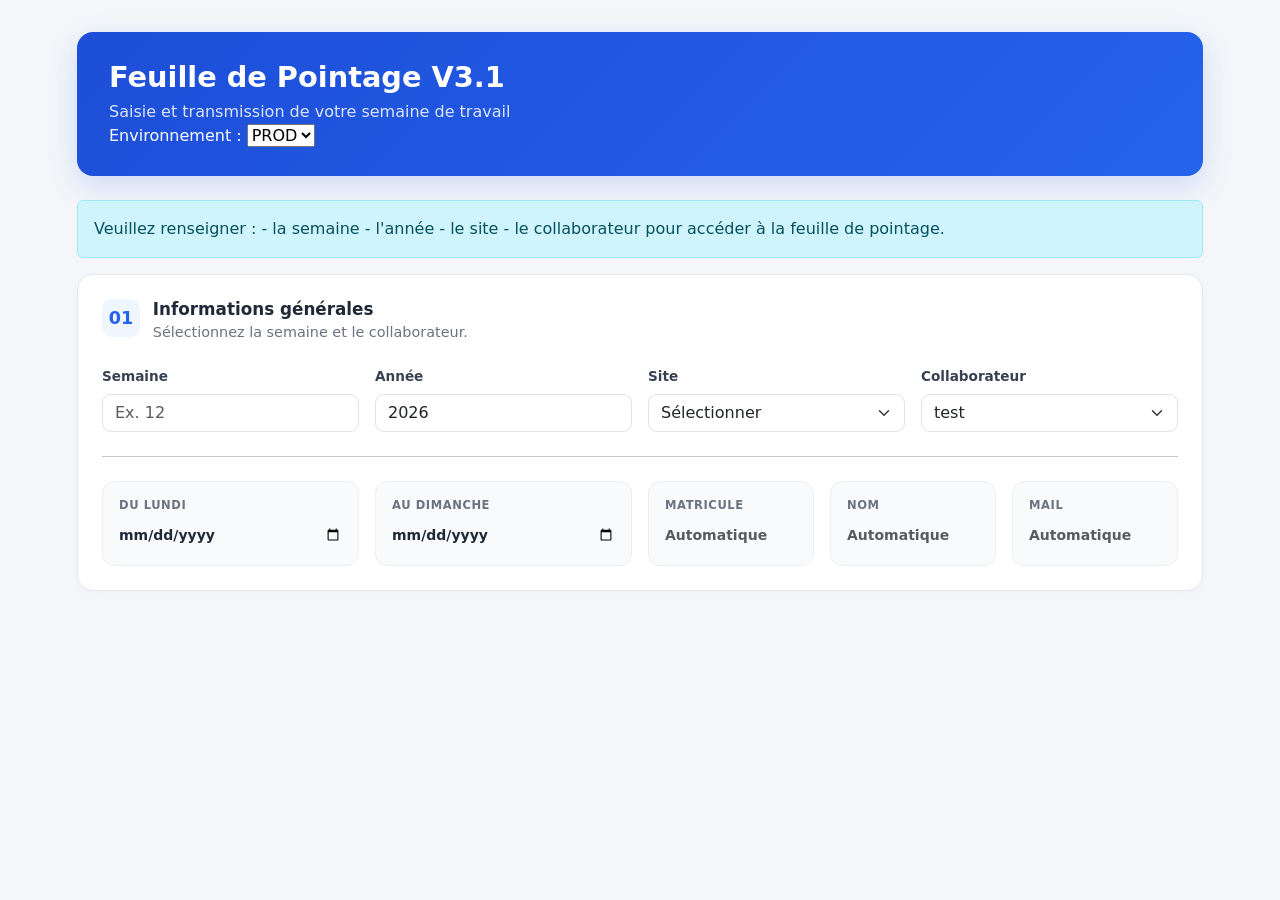
==== index.html @ 4e8ef143 "separation js et css, ajout de la gestion de AUTRE avec champ libre" ====
<!DOCTYPE html>
<html lang="fr">

<head>
  <meta charset="UTF-8">
  <title>Feuille de Pointage 2026</title>
  <meta name="viewport" content="width=device-width, initial-scale=1">

  <!-- Bootstrap -->
  <link href="https://cdn.jsdelivr.net/npm/bootstrap@5.3.0/dist/css/bootstrap.min.css" rel="stylesheet">

  <link rel="stylesheet" href="css/style.css">


</head>


<body>

  <main class="container app-container pb-4">


    <!-- =====================================================
         HEADER
    ====================================================== -->

    <header class="page-header">

      <div class="page-header-card">

        <h1 class="page-title">
          Feuille de Pointage V3.1
        </h1>

        <p class="page-subtitle">
          Saisie et transmission de votre semaine de travail
        </p>

        <div class="env-selector">
          <label for="environment">Environnement :</label>
          <select id="environment" name="environment">
            <option value="TEST">TEST</option>
            <option value="PROD" selected>PROD</option>
          </select>
        </div>


      </div>

    </header>


    <div id="messageDemarrage" class="alert alert-info">

      Veuillez renseigner :
      - la semaine
      - l'année
      - le site
      - le collaborateur

      pour accéder à la feuille de pointage.

    </div>


    <form id="pointageForm">


      <!-- =====================================================
           INFORMATIONS GENERALES
      ====================================================== -->

      <section class="app-card section-card">

        <div class="section-header">

          <div class="section-icon">
            01
          </div>

          <div>

            <h2 class="section-title">
              Informations générales
            </h2>

            <p class="section-description">
              Sélectionnez la semaine et le collaborateur.
            </p>

          </div>

        </div>


        <div class="row g-3">

          <div class="col-md-3">

            <label for="semaine" class="form-label">
              Semaine
            </label>

            <input type="number" id="semaine" name="semaine" class="form-control" min="1" max="53" placeholder="Ex. 12"
              onchange="updateDates(); verifierInformationsGenerales();">

          </div>


          <div class="col-md-3">

            <label for="annee" class="form-label">
              Année
            </label>

            <input type="number" id="annee" class="form-control" value="2026"
              onchange="updateDates(); verifierInformationsGenerales();">

          </div>

          <div class="col-md-3">
            <label for="site" class="form-label">
              Site
            </label>

            <select class="form-select" id="site" onchange="updateCollaborateurs(); verifierInformationsGenerales();">
              <option value="">Sélectionner</option>
              <option value="CHARNAY">Charnay</option>
              <option value="CHALON">Chalon</option>
              <option value="PARAY">Paray</option>
              <option value="TOURNUS">Tournus</option>
            </select>
          </div>


          <div class="col-md-3">

            <label for="nom" class="form-label">
              Collaborateur
            </label>

            <select class="form-select" id="nom" onchange="updateNomPrenom(); verifierInformationsGenerales();">
              <option value="test">
                test
              </option>

              <option value="Jessy">
                Jessy
              </option>

              <option value="Julien D">
                Julien D
              </option>

              <option value="Stephane">
                Stephane
              </option>

              <option value="Didier">
                Didier
              </option>

              <option value="Ludovic">
                Ludovic
              </option>

              <option value="Maxime">
                Maxime
              </option>

              <option value="Laurent">
                Laurent
              </option>

              <option value="David">
                David
              </option>

            </select>

          </div>

        </div>


        <hr class="my-4">


        <div class="row g-3">


          <div class="col-md-3">

            <div class="summary-item">

              <span class="summary-label">
                Du lundi
              </span>

              <input type="date" id="lundi" class="form-control form-control-sm border-0 bg-transparent p-0">

            </div>

          </div>


          <div class="col-md-3">

            <div class="summary-item">

              <span class="summary-label">
                Au dimanche
              </span>

              <input type="date" id="dimanche" class="form-control form-control-sm border-0 bg-transparent p-0">

            </div>

          </div>


          <div class="col-md-2">

            <div class="summary-item">

              <span class="summary-label">
                Matricule
              </span>

              <input type="text" id="matricule" class="form-control form-control-sm border-0 bg-transparent p-0"
                placeholder="Automatique">

            </div>

          </div>


          <div class="col-md-2">

            <div class="summary-item">

              <span class="summary-label">
                Nom
              </span>

              <input type="text" id="nomFamille" class="form-control form-control-sm border-0 bg-transparent p-0"
                placeholder="Automatique">

            </div>

          </div>

          <div class="col-md-2">

            <div class="summary-item">

              <span class="summary-label">
                Mail
              </span>

              <input type="text" id="mail" class="form-control form-control-sm border-0 bg-transparent p-0"
                placeholder="Automatique">

            </div>

          </div>

        </div>

      </section>


      <div id="formulaireComplet" style="display:none;">
        <!-- =====================================================
           SEMAINE NORMALE
      ====================================================== -->

        <section class="app-card section-card">

          <div class="section-header">

            <div class="section-icon success">
              ✓
            </div>

            <div>

              <h2 class="section-title">
                Semaine de travail
              </h2>

              <p class="section-description">
                Votre semaine normale est déjà préparée.
                Modifiez uniquement en cas d'exception.
              </p>

            </div>

          </div>


          <div class="normal-week-card">

            <div class="row align-items-center g-3">


              <div class="col-md-3">

                <div class="normal-week-hours" id="weekTotalHours">
                  37 h
                </div>

                <div class="normal-week-label">
                  Temps de travail de la semaine
                </div>

                <div class="mb-2">
                  <span class="week-status" id="weekStatus">
                    <span class="week-status-dot" id="weekStatusDot"></span>

                    <span id="weekStatusText">
                      Semaine normale
                    </span>
                  </span>
                </div>

                <div class="text-muted small mt-1" id="weekDifference">
                  Objectif : 37 h
                </div>

                <div class="text-muted small mt-1" id="weekScheduleSummary">
                  Chargement des horaires...
                </div>


              </div>


              <div class="col-md-4 text-md-end">

                <button type="button" id="btnSemaine" class="btn btn-outline-primary" onclick="toggleSemaine()">
                  Modifier le détail
                </button>

              </div>

            </div>
            <div id="motifDepassementZone" class="row mt-3" style="display:none;">
              <div class="col-12">

                <label for="motifDepassement" class="form-label text-danger">
                  MOTIF DÉPASSEMENT D'HEURES (> 48 h/semaine) *
                </label>

                <input type="text" id="motifDepassement" class="form-control" placeholder="Motif obligatoire">

              </div>
            </div>

          </div>

        </section>



        <!-- =====================================================
           DETAIL SEMAINE
      ====================================================== -->

        <section id="displaySemaineDeTravail" style="display:none;">

          <div class="app-card section-card mb-3">

            <div class="section-header">

              <div class="section-icon">
                02
              </div>

              <div>

                <h2 class="section-title">
                  Détail des horaires
                </h2>

                <p class="section-description">
                  Modifiez uniquement les journées concernées.
                </p>

              </div>

            </div>

            <!-- Les 7 journées sont générées par JavaScript -->
            <div id="daysContainer"></div>

          </div>

        </section>



        <!-- =====================================================
           EXCEPTIONS
      ====================================================== -->

        <section class="app-card section-card">

          <div class="section-header">

            <div class="section-icon warning">
              !
            </div>

            <div>

              <h2 class="section-title">
                Éléments exceptionnels
              </h2>

              <p class="section-description">
                À compléter uniquement si votre semaine comporte
                des astreintes ou des modifications d'indemnités.
              </p>

            </div>

          </div>


          <!-- ASTREINTE -->

          <div class="exception-card">

            <div class="d-flex justify-content-between align-items-center gap-3">

              <div>

                <strong>
                  Astreinte
                </strong>

                <div class="small text-muted mt-1">
                  Ajouter une période d'astreinte à votre semaine.
                </div>

              </div>

              <button type="button" id="btnAstreinte" class="btn btn-warning-soft" onclick="toggleAstreinte(this)">
                + Ajouter
              </button>

            </div>


            <div id="astreinteZone" class="optional-zone" style="display:none;">

              <div class="row g-3">

                <div class="col-md-3">

                  <label class="form-label">
                    Date début
                  </label>

                  <input type="date" class="form-control" id="astreinteDateDebut">

                </div>


                <div class="col-md-3">

                  <label class="form-label">
                    Heure début
                  </label>

                  <input type="time" class="form-control" id="astreinteHeureDebut">

                </div>


                <div class="col-md-3">

                  <label class="form-label">
                    Date fin
                  </label>

                  <input type="date" class="form-control" id="astreinteDateFin">

                </div>


                <div class="col-md-3">

                  <label class="form-label">
                    Heure fin
                  </label>

                  <input type="time" class="form-control" id="astreinteHeureFin">

                </div>

              </div>


              <div class="table-responsive mt-4">

                <table class="table table-bordered text-center align-middle mb-0" id="astreinteTable">

                  <thead>

                    <tr>
                      <th rowspan="2"></th>

                      <th colspan="2">
                        OET
                      </th>

                      <th colspan="2">
                        TSM
                      </th>
                    </tr>

                    <tr>

                      <th>JT</th>
                      <th>JNT</th>

                      <th>JT</th>
                      <th>JNT</th>

                    </tr>

                  </thead>


                  <tbody>

                    <tr>

                      <td class="text-start">
                        Nb Jours encadrement
                      </td>

                      <td>
                        <input type="number" class="form-control">
                      </td>

                      <td>
                        <input type="number" class="form-control">
                      </td>

                      <td>
                        <input type="number" class="form-control">
                      </td>

                      <td>
                        <input type="number" class="form-control">
                      </td>

                    </tr>


                    <tr>

                      <td class="text-start">
                        Nb Jours Intervention
                      </td>

                      <td>
                        <input type="number" class="form-control" value="5">
                      </td>

                      <td>
                        <input type="number" class="form-control" value="2">
                      </td>

                      <td>
                        <input type="number" class="form-control" value="0">
                      </td>

                      <td>
                        <input type="number" class="form-control" value="0">
                      </td>

                    </tr>

                  </tbody>

                </table>

              </div>

            </div>

          </div>



          <!-- INDEMNITES -->

          <div class="exception-card">

            <div class="d-flex justify-content-between align-items-center gap-3">

              <div>

                <strong>
                  Indemnités repas
                </strong>

                <div class="small text-muted mt-1">
                  <strong>5 tickets restaurant</strong> sont prévus pour une semaine normale.
                </div>

              </div>

              <button type="button" class="btn btn-warning-soft" onclick="toggleIndemniteRepas()">
                Modifier
              </button>

            </div>


            <div id="indemniteRepasZone" class="optional-zone" style="display:none;">

              <div class="table-responsive">

                <table class="table table-bordered align-middle mb-0">

                  <thead>

                    <tr>

                      <th>
                        Libellé
                      </th>

                      <th style="width:220px;">
                        Valeur
                      </th>

                    </tr>

                  </thead>


                  <tbody>

                    <tr>

                      <td>
                        Nbre Indemnité Repas Chantier
                      </td>

                      <td>

                        <input type="number" class="form-control" id="nbrRepasChantier">

                      </td>

                    </tr>


                    <tr>

                      <td>
                        Nbr Indemnité Paniers Jours
                      </td>

                      <td>

                        <input type="number" class="form-control" id="nbrPaniersJours">

                      </td>

                    </tr>


                    <tr>

                      <td>
                        Nbr Tickets Restaurants
                      </td>

                      <td>

                        <input type="number" class="form-control" id="nbrTicketrestau" value="5">

                      </td>

                    </tr>


                    <tr>

                      <td>
                        Nbr Indem Grand Déplacement
                      </td>

                      <td>

                        <input type="number" class="form-control" id="nbrGdDeplacement">

                      </td>

                    </tr>

                  </tbody>

                </table>

              </div>

            </div>

          </div>

        </section>



        <!-- =====================================================
           ACTION FINALE
      ====================================================== -->

        <div class="action-bar">

          <div class="
            action-bar-inner
            d-flex
            justify-content-between
            align-items-center
            gap-3
          ">

            <div>

              <strong class="d-block">
                Feuille prête à être transmise
              </strong>

              <span class="small text-muted">
                Vérifiez les informations avant validation.
              </span>

            </div>


            <button id="btnGenerate" type="button" class="btn btn-primary px-4 py-2"
              onclick="generateAndSendJSON(this)">
              Générer la feuille de temps
            </button>

          </div>

        </div>
      </div>

    </form>

  </main>



  <!-- =========================================================
       JAVASCRIPT
  ========================================================== -->
  <script src="js/usersConstant.js"></script>
  <script src="js/constants.js"></script>
  <script src="js/collaborateurs.js"></script>
  <script src="js/date.js"></script>
  <script src="js/options.js"></script>
  <script src="js/app.js"></script>



</body>

</html>
---- css/style.css ----
/* =========================================================
       VARIABLES
    ========================================================= */

:root {
    --primary: #2563eb;
    --primary-dark: #1d4ed8;
    --primary-light: #eff6ff;

    --success: #16a34a;
    --success-dark: #15803d;
    --success-light: #f0fdf4;

    --warning: #d97706;
    --warning-dark: #b45309;
    --warning-light: #fffbeb;

    --danger: #dc2626;

    --app-bg: #f4f6f9;
    --surface: #ffffff;
    --border-color: #e5e7eb;

    --text: #1f2937;
    --text-muted: #6b7280;

    --card-radius: 16px;
}


/* =========================================================
       BASE
    ========================================================= */

body {
    background: var(--app-bg);
    color: var(--text);
    font-family:
        Inter,
        system-ui,
        -apple-system,
        BlinkMacSystemFont,
        "Segoe UI",
        sans-serif;
}

.app-container {
    max-width: 1150px;
    margin: 0 auto;
}


/* =========================================================
       HEADER
    ========================================================= */

.page-header {
    padding: 2rem 0 1.5rem;
}

.page-header-card {
    background:
        linear-gradient(135deg,
            var(--primary-dark),
            var(--primary));

    border-radius: var(--card-radius);
    padding: 1.75rem 2rem;

    color: white;

    box-shadow:
        0 10px 30px rgba(37, 99, 235, 0.18);
}

.page-title {
    font-size: 1.8rem;
    font-weight: 700;
    margin: 0;
}

.page-subtitle {
    margin: 0.35rem 0 0;
    opacity: 0.85;
}


/* =========================================================
       CARDS
    ========================================================= */

.app-card {
    background: var(--surface);
    border: 1px solid var(--border-color);
    border-radius: var(--card-radius);

    box-shadow:
        0 2px 10px rgba(0, 0, 0, 0.025);
}

.section-card {
    padding: 1.5rem;
    margin-bottom: 1rem;
}

.section-header {
    display: flex;
    align-items: flex-start;
    gap: 0.8rem;
    margin-bottom: 1.25rem;
}

.section-icon {
    width: 38px;
    height: 38px;

    display: flex;
    align-items: center;
    justify-content: center;

    border-radius: 10px;

    background: var(--primary-light);
    color: var(--primary);

    font-size: 1.1rem;
    font-weight: 700;

    flex-shrink: 0;
}

.section-icon.success {
    background: var(--success-light);
    color: var(--success);
}

.section-icon.warning {
    background: var(--warning-light);
    color: var(--warning);
}

.section-title {
    font-size: 1.05rem;
    font-weight: 700;
    margin: 0;
}

.section-description {
    color: var(--text-muted);
    font-size: 0.9rem;
    margin: 0.2rem 0 0;
}


/* =========================================================
       FORMULAIRES
    ========================================================= */

.form-label {
    font-size: 0.85rem;
    font-weight: 600;
    color: #374151;
}

.form-control,
.form-select {
    border-color: #dfe3e8;
    border-radius: 9px;
}

.form-control:focus,
.form-select:focus {
    border-color: var(--primary);

    box-shadow:
        0 0 0 3px rgba(37, 99, 235, 0.1);
}


/* =========================================================
       RESUME
    ========================================================= */

.summary-item {
    padding: 0.9rem 1rem;

    background: #f8fafc;

    border: 1px solid #edf0f3;

    border-radius: 12px;

    height: 100%;
}

.summary-label {
    display: block;

    font-size: 0.72rem;
    font-weight: 600;

    text-transform: uppercase;

    letter-spacing: 0.05em;

    color: var(--text-muted);

    margin-bottom: 0.35rem;
}

.summary-item .form-control {
    font-weight: 600;
    color: var(--text);
}


/* =========================================================
       SEMAINE NORMALE
    ========================================================= */

.normal-week-card {
    background: var(--success-light);

    border: 1px solid #bbf7d0;

    border-radius: 14px;

    padding: 1.4rem;
}

.normal-week-hours {
    font-size: 2rem;
    font-weight: 750;
    color: var(--success-dark);
    line-height: 1;
}

.normal-week-label {
    margin-top: 0.3rem;

    font-size: 0.8rem;
    color: #4b7c5b;
}

.week-status {
    display: inline-flex;

    align-items: center;
    gap: 0.4rem;

    padding: 0.35rem 0.65rem;

    background: white;

    border: 1px solid #bbf7d0;

    border-radius: 999px;

    font-size: 0.78rem;
    font-weight: 600;

    color: var(--success-dark);
}

.week-status-dot {
    width: 7px;
    height: 7px;

    border-radius: 50%;

    background: var(--success);
}


/* =========================================================
       EXCEPTIONS
    ========================================================= */

.exception-card {
    background: var(--warning-light);

    border: 1px solid #fde68a;

    border-radius: 14px;

    padding: 1rem 1.2rem;
}

.exception-card+.exception-card {
    margin-top: 0.8rem;
}


/* =========================================================
       TABLES JOURNALIERES
    ========================================================= */

.day-table {
    background: var(--surface);

    border: 1px solid var(--border-color);

    border-radius: 14px;

    padding: 1rem;

    margin-bottom: 1rem;

    box-shadow:
        0 2px 6px rgba(0, 0, 0, 0.02);
}

.day-table-header {
    display: flex;
    align-items: center;
    justify-content: space-between;

    margin-bottom: 1rem;
}

.day-table h5 {
    margin: 0;

    font-size: 1rem;
    font-weight: 700;
}

.day-badge {
    background: var(--primary-light);
    color: var(--primary);

    padding: 0.25rem 0.55rem;

    border-radius: 999px;

    font-size: 0.7rem;
    font-weight: 600;
}

.day-table table {
    margin-bottom: 0.8rem;
    table-layout: auto;
    width: 100%;
}

.day-table th {
    background: #f8fafc;

    color: var(--text-muted);

    font-size: 0.72rem;

    text-transform: uppercase;

    letter-spacing: 0.03em;

    white-space: nowrap;
}

.day-table td,
.day-table th {
    vertical-align: middle;
}




/* =========================================================
       ZONES OPTIONNELLES
    ========================================================= */

.optional-zone {
    margin-top: 1rem;

    background: white;

    border: 1px solid var(--border-color);

    border-radius: 12px;

    padding: 1.2rem;
}


/* =========================================================
       BOUTONS
    ========================================================= */

.btn-primary {
    background: var(--primary);
    border-color: var(--primary);
}

.btn-primary:hover,
.btn-primary:focus {
    background: var(--primary-dark);
    border-color: var(--primary-dark);
}

.btn-outline-primary {
    color: var(--primary);
    border-color: #bfdbfe;
}

.btn-outline-primary:hover {
    background: var(--primary);
    border-color: var(--primary);
}

.btn-warning-soft {
    background: white;

    color: var(--warning-dark);

    border: 1px solid #fcd34d;
}

.btn-warning-soft:hover {
    background: var(--warning);
    border-color: var(--warning);
    color: white;
}


/* =========================================================
       BARRE D'ACTION
    ========================================================= */

.action-bar {
    position: sticky;

    bottom: 0;

    z-index: 20;

    padding: 1rem 0;

    background:
        rgba(244, 246, 249, 0.88);

    backdrop-filter: blur(10px);
}

.action-bar-inner {
    background: white;

    border: 1px solid var(--border-color);

    border-radius: 14px;

    padding: 0.8rem;

    box-shadow:
        0 4px 20px rgba(0, 0, 0, 0.08);
}


/* =========================================================
       MOBILE
    ========================================================= */

@media (max-width: 768px) {

    .page-header {
        padding-top: 1rem;
    }

    .page-header-card {
        padding: 1.4rem;
    }

    .section-card {
        padding: 1rem;
    }

    .normal-week-hours {
        font-size: 1.6rem;
    }

    .day-table {
        overflow-x: auto;
    }

    .day-table table {
        min-width: 700px;
    }

    .action-bar-inner {
        flex-direction: column;
        align-items: stretch !important;
    }

    .action-bar-inner .btn {
        width: 100%;
    }
}

/* =========================================================
   STATUT DYNAMIQUE DU TEMPS DE TRAVAIL
========================================================= */

.week-status {
    transition:
        background 0.2s ease,
        border-color 0.2s ease,
        color 0.2s ease;
}


/* Semaine normale */

.week-status.status-normal {
    background: #ffffff;
    border-color: #bbf7d0;
    color: var(--success-dark);
}

.week-status-dot.dot-normal {
    background: var(--success);
}


/* Temps insuffisant */

.week-status.status-missing {
    background: #fff7ed;
    border-color: #fed7aa;
    color: #c2410c;
}

.week-status-dot.dot-missing {
    background: #f97316;
}


/* Temps supplémentaire */

.week-status.status-extra {
    background: #eff6ff;
    border-color: #bfdbfe;
    color: #1d4ed8;
}

.week-status-dot.dot-extra {
    background: #2563eb;
}

/* =========================================================
   TEMPS DE TRAVAIL PAR JOUR
========================================================= */

.day-work-time {
    display: flex;
    align-items: baseline;
    gap: 0.4rem;

    margin-top: 0.3rem;
}

.day-work-label {
    font-size: 0.72rem;
    color: var(--text-muted);
}

.day-work-value {
    font-size: 0.9rem;
    color: var(--primary);
}
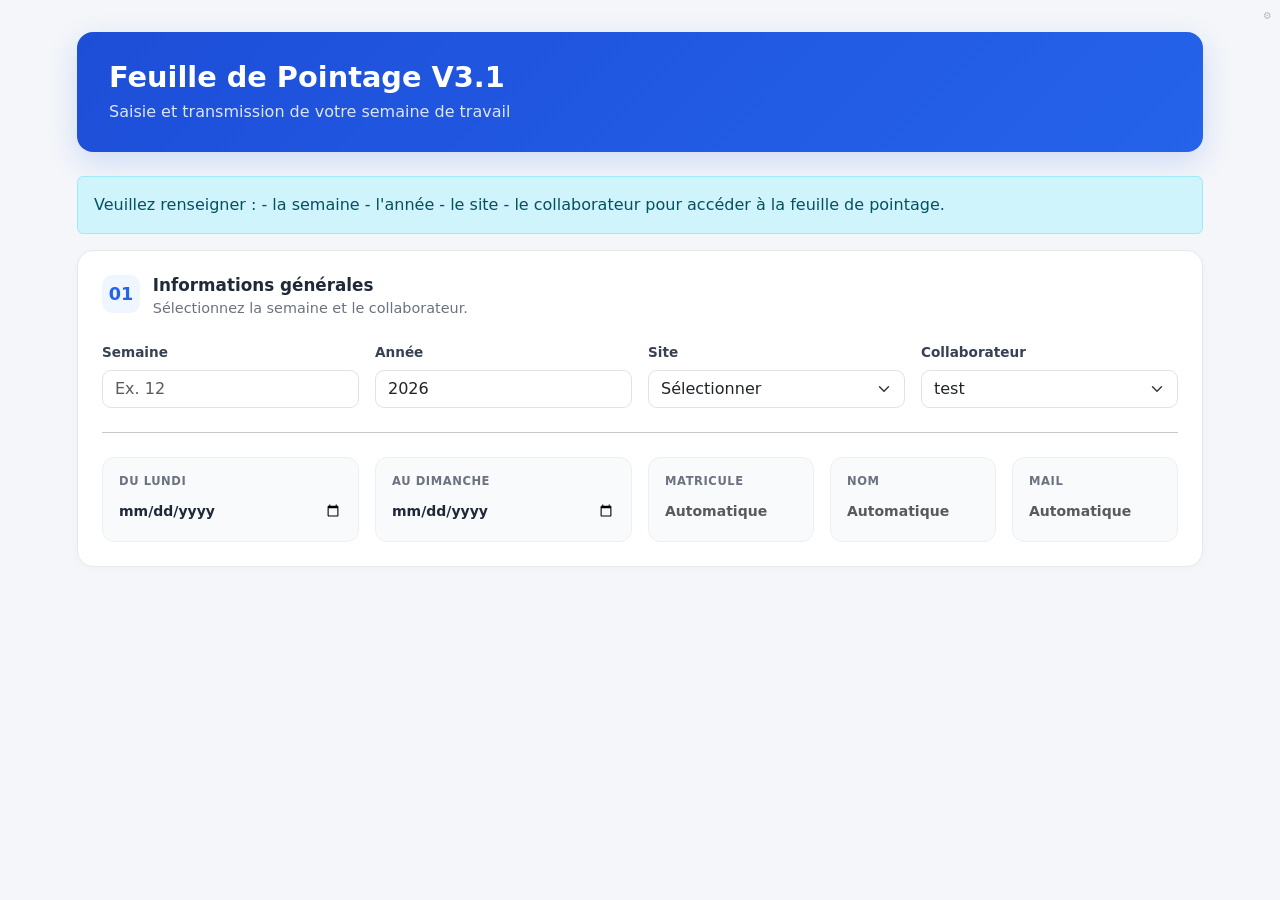
==== commit d90c39d8: "disparation bouton dev + fetch" ====
--- a/index.html
+++ b/index.html
@@ -21,7 +21,7 @@
 
 
     <!-- =====================================================
-         HEADER
+         HEADER V42
     ====================================================== -->
 
     <header class="page-header">
@@ -36,18 +36,39 @@
           Saisie et transmission de votre semaine de travail
         </p>
 
-        <div class="env-selector">
-          <label for="environment">Environnement :</label>
-          <select id="environment" name="environment">
-            <option value="TEST">TEST</option>
-            <option value="PROD" selected>PROD</option>
-          </select>
-        </div>
-
+        <!-- Bouton de configuration discret -->
+        <details style="position:absolute;top:8px;right:8px;">
+          <summary style="
+                list-style:none;
+                cursor:pointer;
+                color:#000;
+                opacity:.25;
+                font-size:10px;
+                user-select:none;
+                outline:none;
+            ">⚙</summary>
+
+          <div style="
+                margin-top:5px;
+                padding:6px;
+                background:#fff;
+                border:1px solid #ddd;
+                border-radius:4px;
+                box-shadow:0 2px 6px rgba(0,0,0,.1);
+                white-space:nowrap;
+            ">
+            <label for="environment">Env :</label>
+            <select id="environment" name="environment">
+              <option value="TEST">TEST</option>
+              <option value="PROD" selected>PROD</option>
+            </select>
+          </div>
+        </details>
 
       </div>
 
     </header>
+
 
 
     <div id="messageDemarrage" class="alert alert-info">
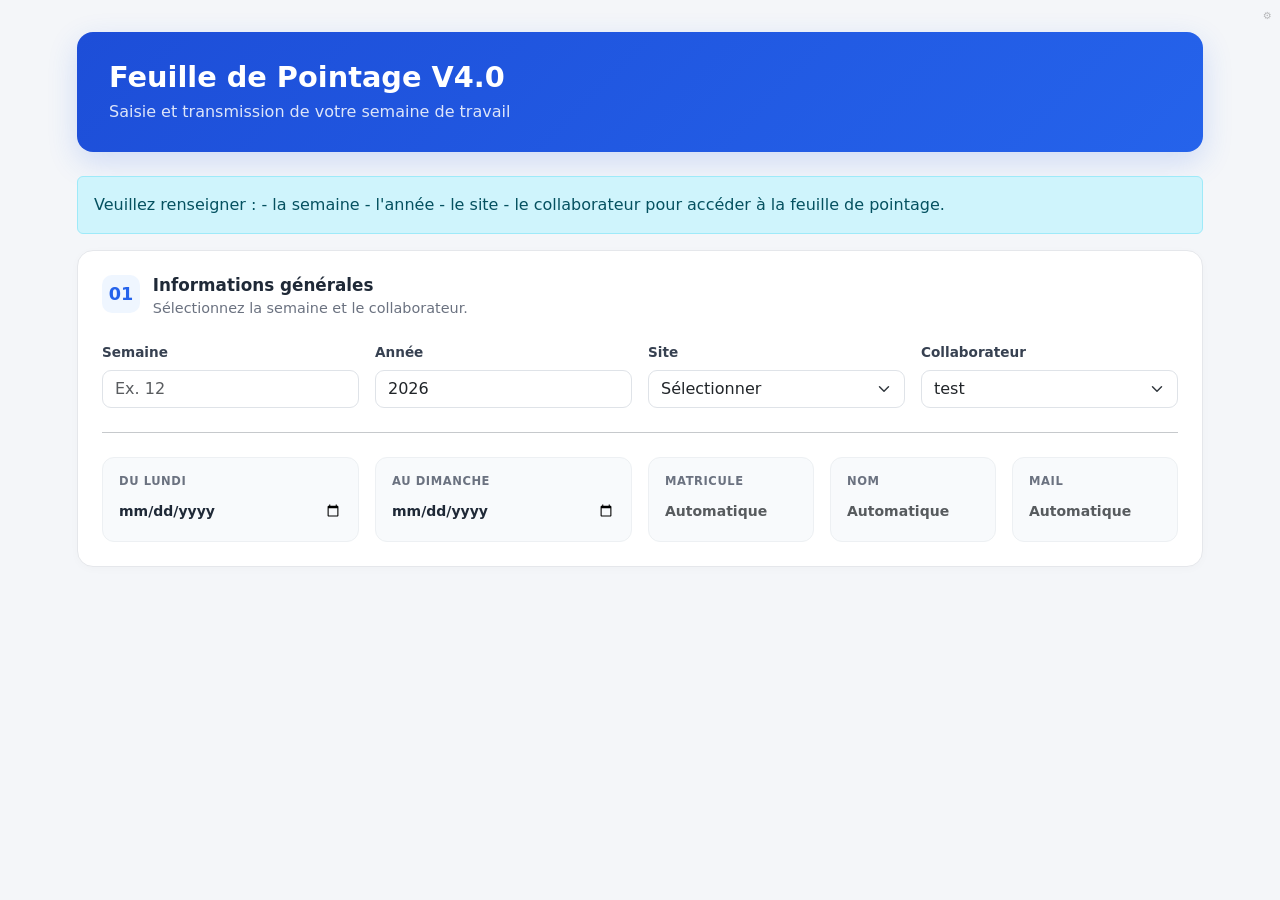
==== commit eaf1aeff: "modif version" ====
--- a/index.html
+++ b/index.html
@@ -21,7 +21,7 @@
 
 
     <!-- =====================================================
-         HEADER V42
+         HEADER V40 ONLINE VERSION
     ====================================================== -->
 
     <header class="page-header">
@@ -29,7 +29,7 @@
       <div class="page-header-card">
 
         <h1 class="page-title">
-          Feuille de Pointage V3.1
+          Feuille de Pointage V4.0
         </h1>
 
         <p class="page-subtitle">
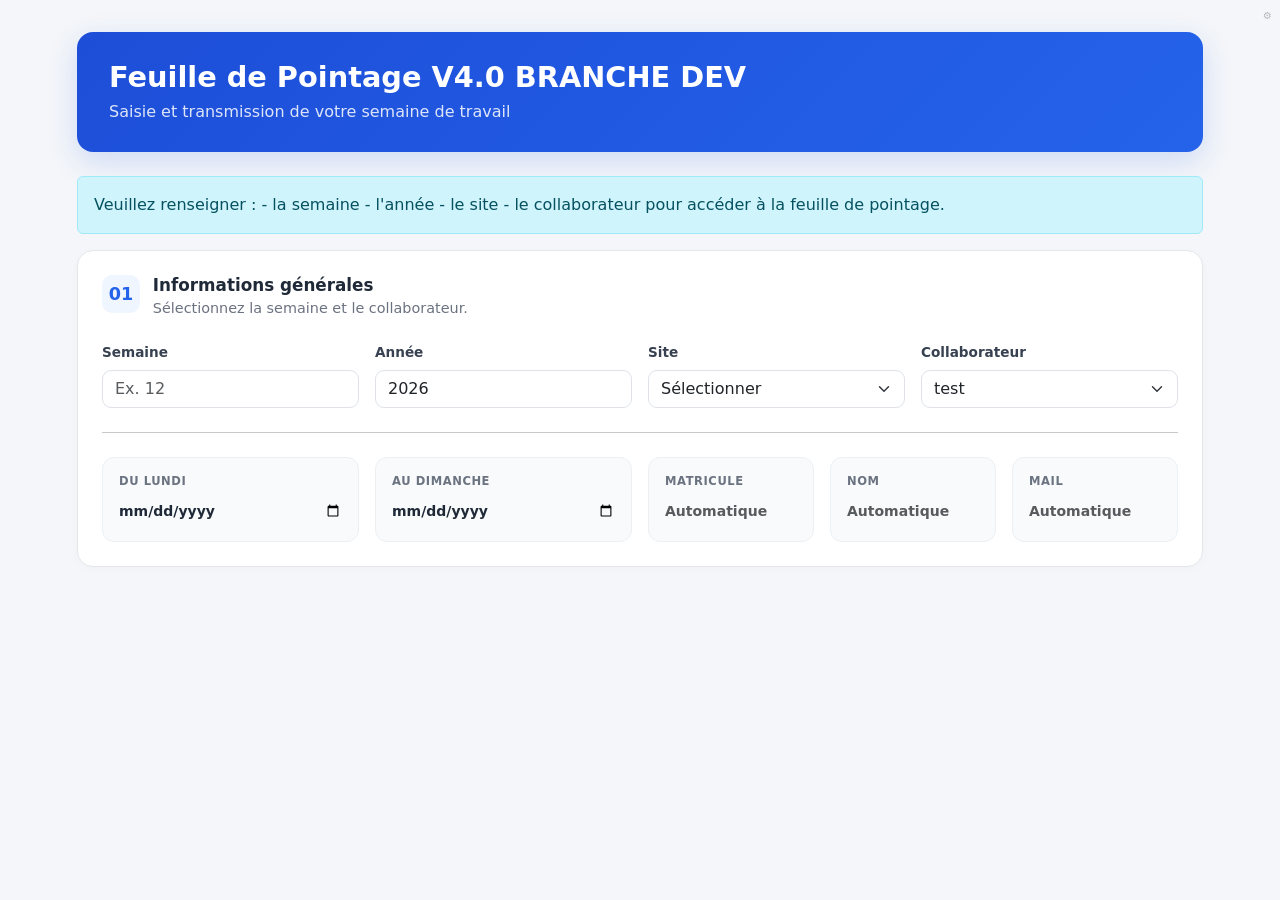
==== commit 06f562a4: "test sur branche dev" ====
--- a/index.html
+++ b/index.html
@@ -29,7 +29,7 @@
       <div class="page-header-card">
 
         <h1 class="page-title">
-          Feuille de Pointage V4.0
+          Feuille de Pointage V4.0 BRANCHE DEV
         </h1>
 
         <p class="page-subtitle">
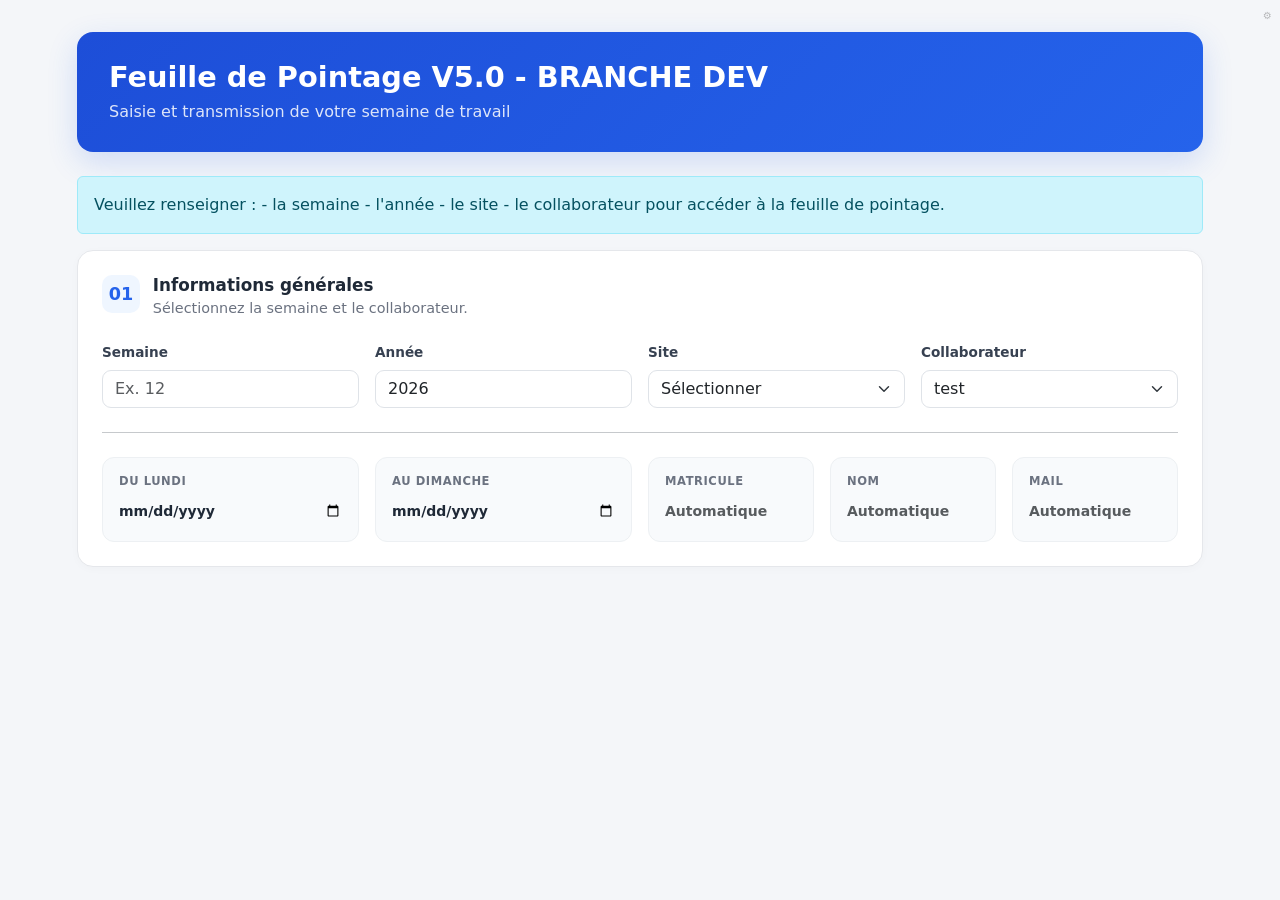
==== commit 2cf280d6: "nom de version dynamique" ====
--- a/index.html
+++ b/index.html
@@ -28,7 +28,7 @@
 
       <div class="page-header-card">
 
-        <h1 class="page-title">
+        <h1 class="page-title" id="pageTitleWithVersion">
           Feuille de Pointage V4.0 BRANCHE DEV
         </h1>
 
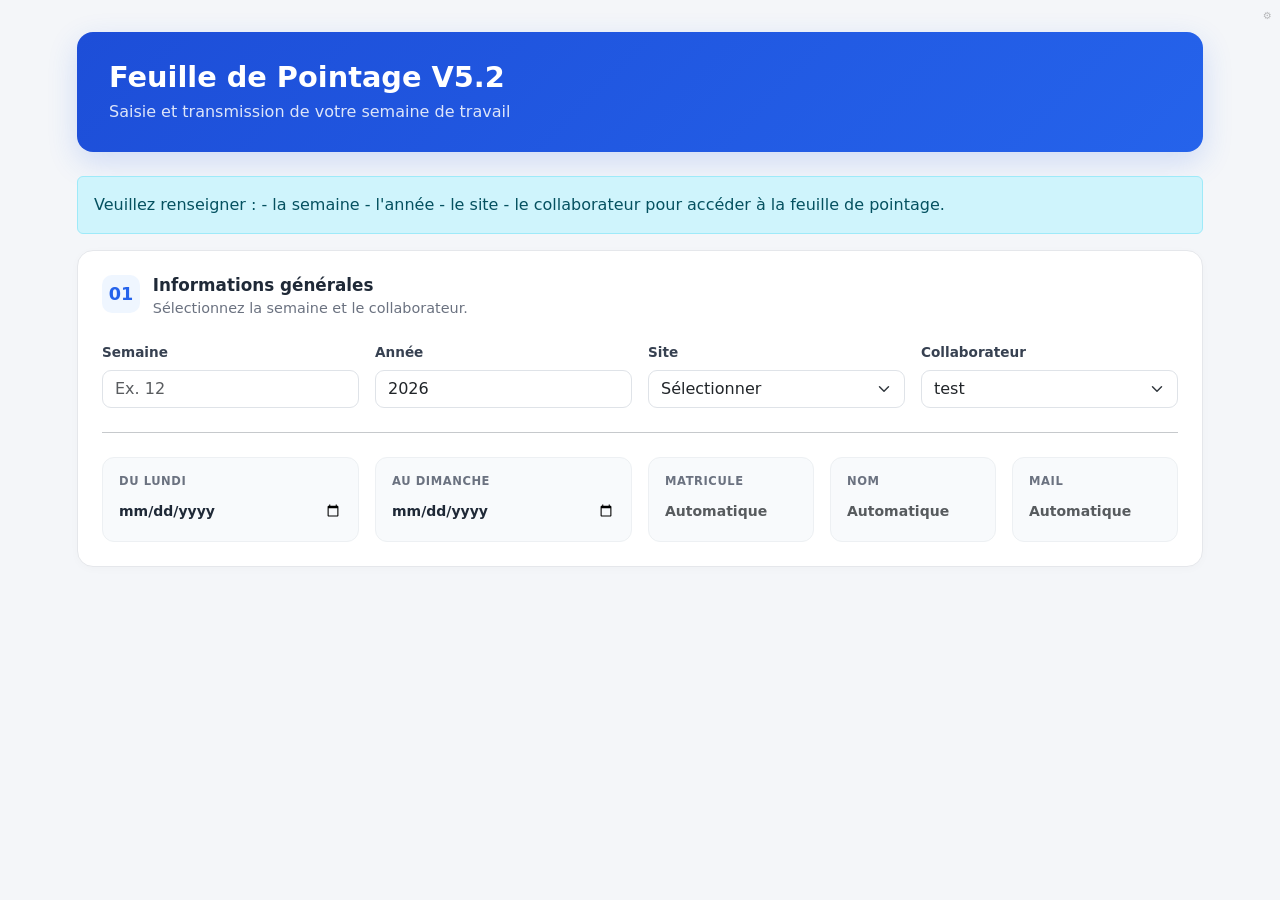
==== commit 6838c678: "version 5.1 en prod" ====
--- a/index.html
+++ b/index.html
@@ -29,7 +29,7 @@
       <div class="page-header-card">
 
         <h1 class="page-title" id="pageTitleWithVersion">
-          Feuille de Pointage V4.0 BRANCHE DEV
+          Feuille de Pointage
         </h1>
 
         <p class="page-subtitle">
@@ -348,21 +348,17 @@
                 <div class="text-muted small mt-1" id="weekDifference">
                   Objectif : 37 h
                 </div>
-
-                <div class="text-muted small mt-1" id="weekScheduleSummary">
-                  Chargement des horaires...
-                </div>
-
-
-              </div>
-
+              </div>
 
               <div class="col-md-4 text-md-end">
-
                 <button type="button" id="btnSemaine" class="btn btn-outline-primary" onclick="toggleSemaine()">
                   Modifier le détail
                 </button>
 
+              </div>
+
+              <div class="text-muted small mt-1" id="weekScheduleSummary">
+                Chargement des horaires...
               </div>
 
             </div>
@@ -792,6 +788,7 @@
   <script src="js/collaborateurs.js"></script>
   <script src="js/date.js"></script>
   <script src="js/options.js"></script>
+  <script src="js/generateJsonAndPWA.js"></script>
   <script src="js/app.js"></script>
 
 
